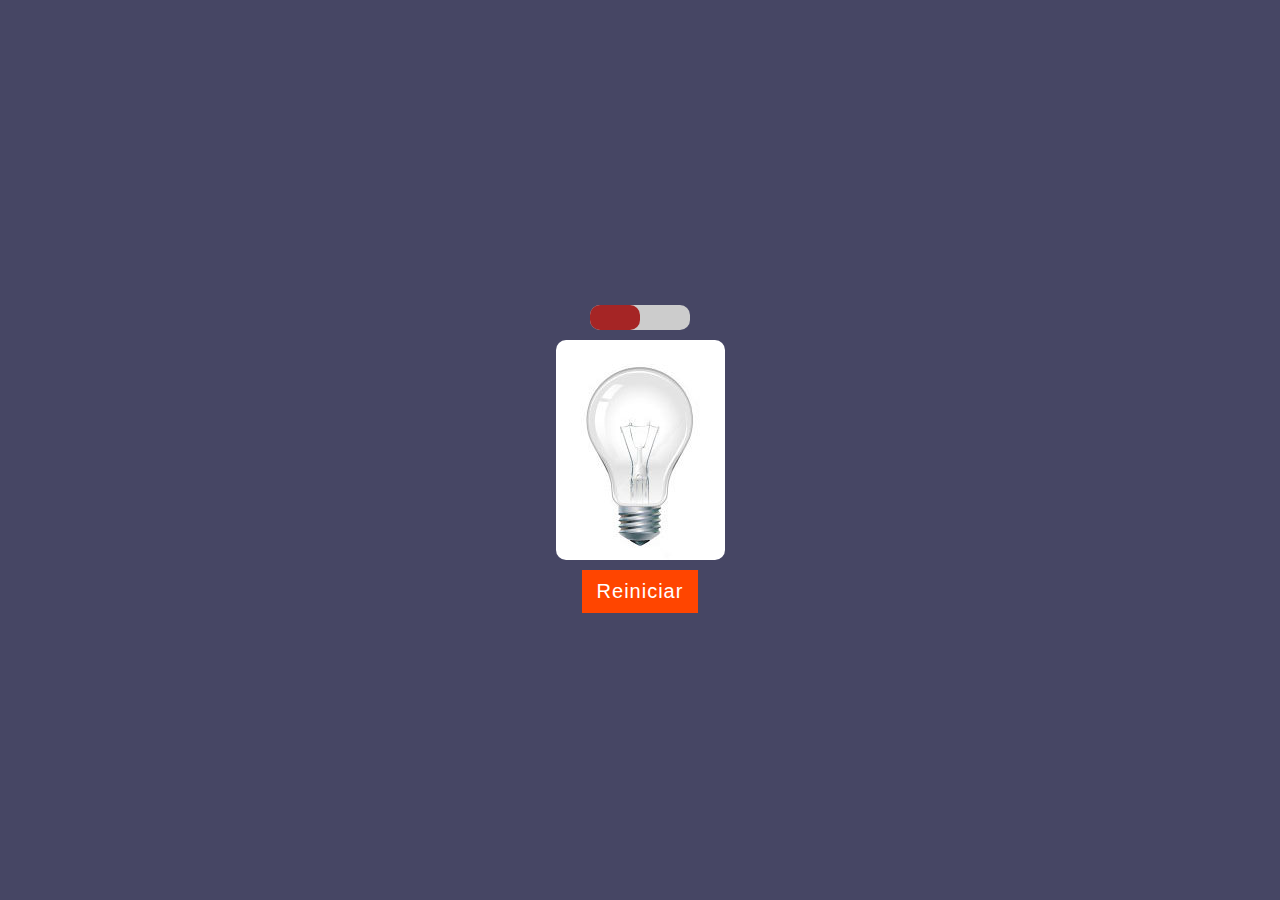
==== 2º Versão/public/index.html @ 6922a060 "project vue js" ====
<!DOCTYPE html>
<html lang="pt-br">

<head>
    <meta charset="UTF-8">
    <meta name="viewport" content="width=device-width, initial-scale=1.0">
    <title>Desafio 5 - eventos vuejs</title>
    <link rel="stylesheet" href="../assets/src/css/style.css">
</head>

<body>
    <div id="app">
        <label>
        <input type="checkbox" v-model="checked" v-on="{click: toggle}">
            <span></span>
        </label>
        <img :src="source" alt="lampada" v-on="{click: toBreakLamp}">
        <button @click="reset">Reiniciar</button>
    </div>
    <script src="../assets/src/js//vue.js"></script>
    <script src="../assets/src/js//script.js"></script>
</body>

</html>
---- 2º Versão/assets/src/css/style.css ----
* {
    margin: 0;
    padding: 0;
}

label{
    margin-bottom: 10px;
}

span {
    width: 100px;
    height: 25px;
    display: flex;
    border-radius: 10px;
    -webkit-border-radius: 10px;
    -moz-border-radius: 10px;
    -ms-border-radius: 10px;
    -o-border-radius: 10px;
    background-color: #ccc;
}

input {
   visibility: hidden;
}

span::before {
    content: "";
    width: 50px;
    height: 100%;
    background-color: rgb(165, 37, 37);
    border-radius: 10px;
    -webkit-border-radius: 10px;
    -moz-border-radius: 10px;
    -ms-border-radius: 10px;
    -o-border-radius: 10px;
    transition: .3s linear;
    -webkit-transition: .3s linear;
    -moz-transition: .3s linear;
    -ms-transition: .3s linear;
    -o-transition: .3s linear;
}

input:checked + span::before{
    content: "";
    right: -2px;
    transform: translateX(100%);
    -webkit-transform: translateX(100%);
    -moz-transform: translateX(100%);
    -ms-transform: translateX(100%);
    -o-transform: translateX(100%);
    background-color: rgb(13, 202, 202);
}

#app {
    height: 100vh;
    display: flex;
    flex-direction: column;
    justify-content: center;
    align-items: center;
    background-color: rgb(70, 70, 100);
}

img {
    border-radius: 10px;
    -webkit-border-radius: 10px;
    -moz-border-radius: 10px;
    -ms-border-radius: 10px;
    -o-border-radius: 10px;
    margin-bottom: 10px;
}

button {
    outline: none;
    border: none;
    background-color: orangered;
    letter-spacing: 1px;
    font-size: 20px;
    color: white;
    padding: 10px 15px;
}
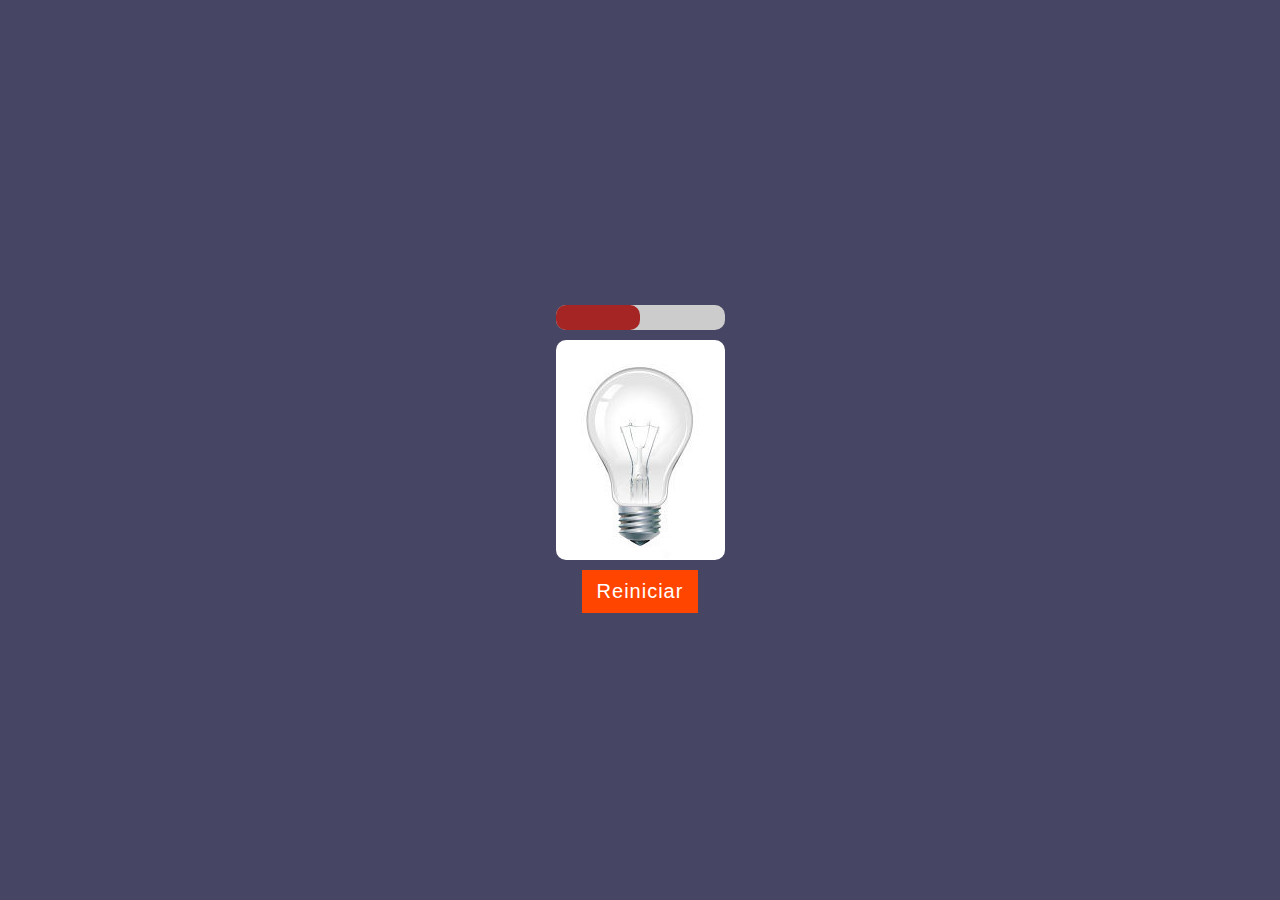
==== commit f749ce21: "Add files via upload" ====
--- a/2º Versão/public/index.html
+++ b/2º Versão/public/index.html
@@ -9,9 +9,9 @@
 </head>
 
 <body>
-    <div id="app">
+    <div id="app" @dblclick.self="reset">
         <label>
-        <input type="checkbox" v-model="checked" v-on="{click: toggle}">
+            <input type="checkbox" v-model="checked" v-on="{click: toggle}">
             <span></span>
         </label>
         <img :src="source" alt="lampada" v-on="{click: toBreakLamp}">
--- a/2º Versão/assets/src/css/style.css
+++ b/2º Versão/assets/src/css/style.css
@@ -8,7 +8,7 @@
 }
 
 span {
-    width: 100px;
+    width: 169px;
     height: 25px;
     display: flex;
     border-radius: 10px;
@@ -25,7 +25,7 @@
 
 span::before {
     content: "";
-    width: 50px;
+    width: 50%;
     height: 100%;
     background-color: rgb(165, 37, 37);
     border-radius: 10px;
@@ -42,7 +42,6 @@
 
 input:checked + span::before{
     content: "";
-    right: -2px;
     transform: translateX(100%);
     -webkit-transform: translateX(100%);
     -moz-transform: translateX(100%);
